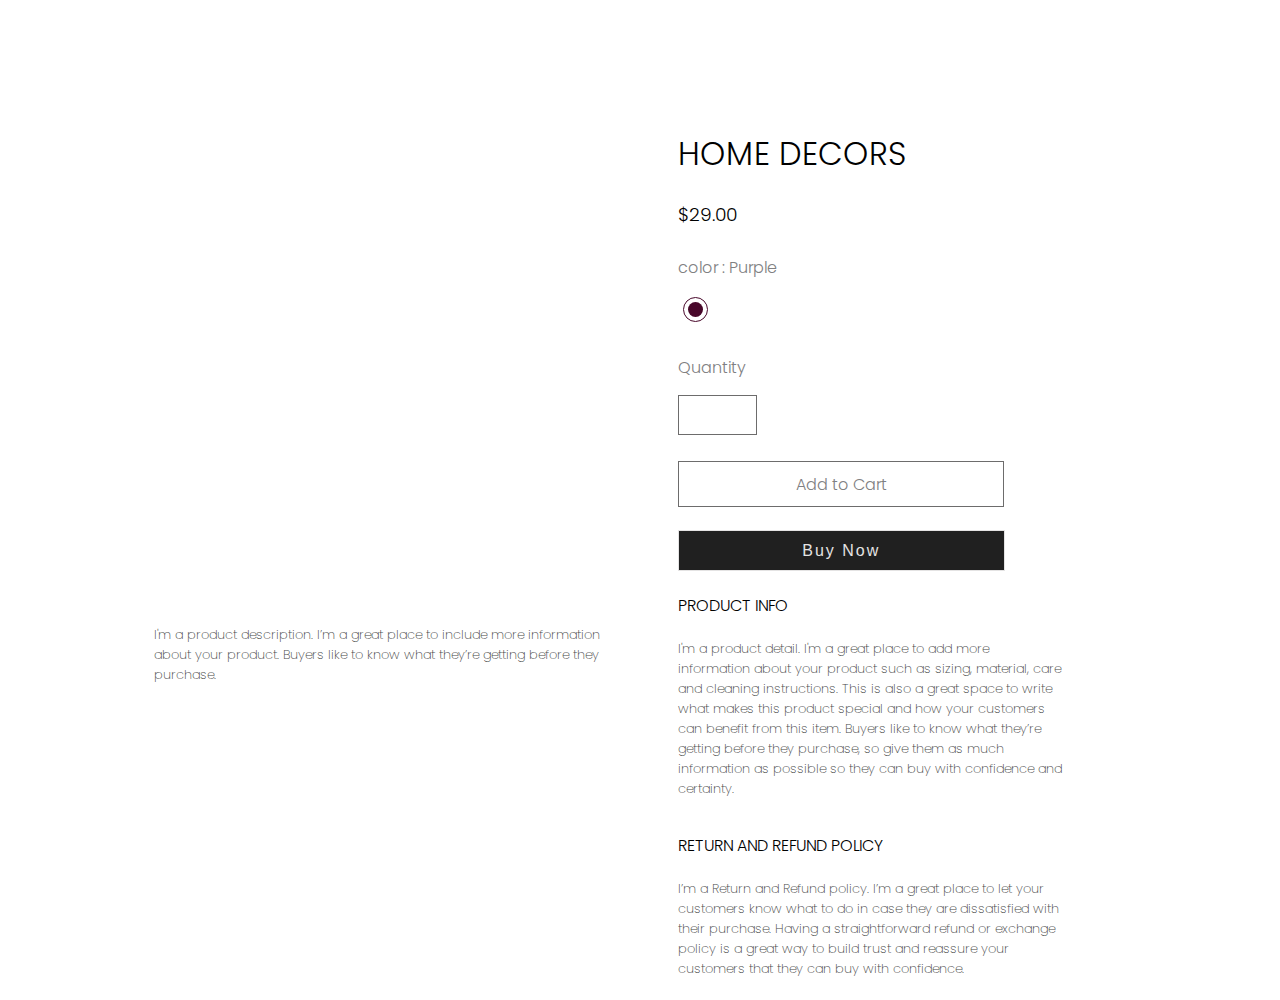
==== eyeGlasses.html @ 07c4824b "Merge pull request #2 from devanshu0605/patch-2" ====
<!DOCTYPE html>
<html lang="en">
<head>
    <meta charset="UTF-8">
    <meta http-equiv="X-UA-Compatible" content="IE=edge">
    <meta name="viewport" content="width=device-width, initial-scale=1.0">
    <title>Document</title>
    <link rel="stylesheet" href="style.css">
</head>
<body>
    <div class="skirtMaindiv">
        <div class="imageDiv">
            <img src="https://imgmedia.lbb.in/media/2019/02/5c6ec1279d684b2e0de71737_1550762279676.jpg" alt="">
        </div>
        <div class="imageContent">
            <h1>HOME DECORS</h1>
            <h3>$29.00</h3>
            <p>color : Purple</p>
            <input type="radio" id="RadioInput" checked="checked">
            <p>Quantity</p>
            <input type="number" id="quantity">
            <p id="cart">Add to Cart</p>
            <button id="buy">Buy Now</button>
        </div>
        <div class="infoContent" id="description">
            <p>I'm a product description. I’m a great place to include more information about your product. Buyers like to know what they’re getting before they purchase.</p>
        </div>
        <div class="infoContent">
            <h4>PRODUCT INFO</h4>
            <p>I'm a product detail. I'm a great place to add more information about your product such as sizing, material, care and cleaning instructions. This is also a great space to write what makes this product special and how your customers can benefit from this item. Buyers like to know what they’re getting before they purchase, so give them as much information as possible so they can buy with confidence and certainty.</p>
        </div>
        <div></div>
        <div class="infoContent">
            <h4>RETURN AND REFUND POLICY</h4>
            <p>I’m a Return and Refund policy. I’m a great place to let your customers know what to do in case they are dissatisfied with their purchase. Having a straightforward refund or exchange policy is a great way to build trust and reassure your customers that they can buy with confidence.</p>
        </div>
    </div>
    <script src="script.js"></script>
</body>
</html>
---- style.css ----
@import url('https://fonts.googleapis.com/css2?family=Indie+Flower&family=Montserrat:wght@400;500;600;800&family=Open+Sans:wght@300;400;700&family=Poppins:wght@300;400;500;700&display=swap');

body {
    size: 100%;
    font-family: 'Poppins', sans-serif;
    box-sizing: border-box;
    /* overflow-x: hidden; */
}

.navbarr {
    display: grid;
    grid-template-columns: 0.8fr 1.8fr 0.4fr;
    column-gap: 2%;
    background-color: rgb(85, 82, 82);
    position: fixed;
    top: 0;
    width: 100%;
    z-index: 2;
}

.navlogo {
    text-align: center;
    margin: 8% 0% 7% 0%;
    color: rgb(220, 231, 231);
}

.navlogo h2 {
    font-weight: 500;
    font-size: 1.4rem;
    letter-spacing: 4px;
}

.toggle-btn {
    position: absolute;
    top: 20px;
    right: 4%;
    display: none;
    flex-direction: column;
    justify-content: space-between;
    width: 30px;
    height: 19px;
}

.toggle-btn .bar {
    height: 1.7px;
    width: 100%;
    background-color: #fff;
    border-radius: 7px;
}

.nav-items ul {
    margin-top: 3.6%;
}

.nav-items ul li {
    display: inline;
}

.nav-items ul li a {
    margin: 7% 4%;
    text-decoration: none;
    color: rgb(216, 222, 228);
    font-weight: 300;
    font-size: 0.9rem;
    transition: 0.1s;
}

.nav-items ul li a:hover {
    color: rgb(135, 135, 247);
}

img {
    width: 100%;
    margin-top: 45px;
    z-index: -1;
    position: relative;
}

.lessopacitycont {
    background-color: white;
    opacity: 0.6;
    width: 45%;
    /* margin: 0% 27% 20% 27%; */
    padding: 2% 0.8%;
    position: absolute;
    top: 250px;
    left: 29%;
    right: 27%;
}

.lessopacitycont p {
    font-weight: 600;
    font-size: 2.5rem;
}

#shop {
    background-color: black;
    color: aliceblue;
    padding: 1% 12%;
    margin-bottom: 3.5%;
    cursor: pointer;
    border: none;
    opacity: 3;
}

#shop:hover {
    background-color: white;
    color: black;
    transition: 0.8s;
    border: none;
}

.shippingtxt {
    background-color: #d3d3d399;
}

.shippingtxt p {
    text-align: center;
    padding: 1%;
    letter-spacing: 4px;
    word-spacing: 5px;
    font-weight: lighter;
    font-size: 15px;
    color: rgb(21, 21, 21);
}

.main-content {
    text-align: center;
    display: inline-block;
    width: 35%;
    margin: 6% 32.5% 2%;
    letter-spacing: 5px;
    word-spacing: 5px;
}

hr {
    width: 7%;
    height: 3px;
    margin-left: 46%;
    color: black;
}

.main-content p {
    margin-left: 2.5%;
    margin-top: 7.7%;
}

.maindivs {
    display: grid;
    grid-template-columns: 1fr 1fr 1fr;
    margin-right: 6%;
    margin-bottom: 5%;
}
a{
    text-decoration: none;
}

.firstdiv {
    width: 70%;
    margin-left: 54%;
    cursor: pointer;
}

.seconddiv {
    width: 70%;
    margin-left: 27%;
    cursor: pointer;
}

.seconddiv img {
    position: relative;
    z-index: -1;
}

.thirddiv {
    width: 70%;
    margin-right: 40%;
    cursor: pointer;
}

.maindivs h4 {
    background-color: rgb(47, 47, 47);
    color: rgb(220, 231, 231);
    text-align: center;
    padding: 6% 1%;
    font-weight: 300;
    font-size: medium;
}

.mainfooter {
    display: grid;
    grid-template-columns: 1fr 1fr 1fr;
    column-gap: 30px;
    background-color: #303132;
    height: 100%;
}

.mainfooter p {
    color: rgb(220, 231, 231);
    text-align: center;
    letter-spacing: 1px;
    margin-top: 8%;
    font-weight: 100;
    font-size: 14px;
}

.firstfooterdiv p {
    text-align: end;
}

.firstfooterdiv {
    text-align: end;
}

.thirdfooterdiv p {
    text-align: start;
}

.thirdfooterdiv h6 {
    color: white;
    font-size: small;
    font-weight: 200;
    text-align: start;
}

#yourmail {
    width: 68.7%;
    background-color: #5a5b5a;
    color: white;
    border: none;
    border-radius: none;
    margin-top: 3%;
    margin-left: 16%;
    /* padding: 0.5% 11% 0.8% 9%; */
}

#yourmail:hover {
    background-color: #808082;
}

::placeholder {
    color: white;
    font-size: small;
    font-weight: 200;
    text-align: center;
}

#buttonn {
    font-size: small;
    font-weight: 200;
    margin-left: 16%;
    width: 68.7%;
    padding: 1.3% 0%;
    background-color: rgb(213, 213, 213);
    color: black;
    border: 0;
    transition: 0.1s;
}

#buttonn:hover {
    background-color: rgb(255, 255, 255);
}

i {
    color: white;
    margin-top: 4%;
    margin-left: 5%;
}

i:hover {
    color: rgb(135, 135, 247);
}

.outrodiv {
    grid-column: 1 / span 3;
}

.outrodiv p {
    margin: 3% 0% 2% 4.5%;
    font-size: small;
    font-weight: 200;
    color: rgb(208, 207, 207);
    background-color: #303132;
}

p span {
    text-decoration: underline;
    cursor: pointer;
}

@media (max-width: 1150px) {
    .maindivs h4 {
        padding: 6% 1%;
        font-weight: 300;
        font-size: small;
    }

}

@media (max-width: 930px) {
    .lessopacitycont{
        top: 200px;
    }
    .navbarr {
        display: flex;
        flex-direction: column;
        align-items: flex-start;
    }

    .toggle-btn {
        display: flex;
    }

    .navlogo {
        margin: 2% 0% 2% 4%;
        padding: 0;
    }

    .nav-items {
        width: 100%;
        display: none;

    }

    .nav-items ul {
        width: 100%;
        margin: 0;
        padding: 0;
        display: flex;
        flex-direction: column;
    }

    .nav-items ul li {
        text-align: center;
        margin: 0.7% 0%;
    }

    .nav-items ul li a {
        margin: 0;
        padding: 0;

    }

    .nav-items.active {
        display: flex;
    }
}

@media (max-width:832px) {
    .maindivs h4 {
        font-size: x-small;
    }
}

@media (max-width: 700px) {
    .lessopacitycont{
        top: 120px;
    }
    .lessopacitycont p {
        margin: 1.3%;
        font-weight: 500;
        font-size: 1.5rem;
    }
    .lessopacitycont button{
        font-size: x-small;
    }
    ::placeholder {
        font-size: x-small;
        font-weight: 100;
    }
}

@media (max-width: 422px){
    .lessopacitycont{
        top: 110px;
    }
    .lessopacitycont p {
        margin: 1%;
        font-size: large;
        font-weight: 500;
        font-size: 1rem;
    }
    ::placeholder {
        font-size: xx-small;
        font-weight: 100;
    }
}

@media (max-width: 394px){
    .lessopacitycont{
        top: 95px;
    }
     .toggle-btn{
        top: 11px;
     }
     .maindivs{
        display: block;
        margin: 0;
     }
     .maindivs h4{
        font-size: medium;
     }
     .firstdiv{
        margin: 1% auto;
     }
     .seconddiv{
        margin: 1% auto;
     }
     .thirddiv{
        margin: 1% auto 9%;
     }
     .mainfooter{
        display: block;
     }
     .firstfooterdiv{
        padding-top: 8%;
        text-align: center;
     }
     .firstfooterdiv p{
        text-align: center;
     }
     .thirdfooterdiv p{
        text-align: center;
     }
     .thirdfooterdiv h6{
        text-align: center;
     }
     .outrodiv p{
        margin: 0;
        margin-top: 8%;
     }
     p{
        margin: 0;
     }
}

.skirtMaindiv{
    display: grid;
    grid-template-columns: 1fr 1fr;
    column-gap: 6%;
}

.imageDiv{
    justify-self: end;
}
.imageDiv img{
    width: 100%;
    margin-top: 30%;
}

.imageContent{
    margin-top: 17%;
}

.imageContent h1, h3{
    font-weight: 300;
}

.imageContent p{
    font-weight: 300;
    color: #808082;
    margin-bottom: 2.4%;
    margin-top: 4.4%;
}

#radioInput{
    width: 25px;
    height: 25px;
    accent-color: green;
}

#RadioInput{
    width: 25px;
    height: 25px;
    accent-color: rgb(72, 7, 42);
}

#quantity{
    width: 9%;
    padding: 2%;
    border-radius: 0;
    border: 1px solid rgb(109, 108, 108);
}

#size{
    width: 50%;
    border-radius: 0;
    padding: 2%;
    border: 1px solid rgb(109, 108, 108);
}

#cart{
    width: 54.6%;
    text-align: center;
    border: 1px solid rgb(109, 108, 108);
    padding: 1.6% 0 1.6% 0;
    cursor: pointer;
}

#buy{
    width: 55%;
    margin-top: 1.4%;
    padding: 1.8%;
    color: rgb(228, 227, 227);
    font-size: medium;
    letter-spacing: 2px;
    background-color: rgb(32, 32, 32);
    border: 1px solid;
    transition: 0.35s;
    cursor: pointer;
}

#buy:hover{
    background-color: #5f5f5f;
}

.infoContent h4{
    font-weight: 300;
}

.infoContent p{
    width: 65%;
    font-weight: 200;
    font-size: small;
    color: #484848;
}

#description p{
    width: 76%;
    margin-top: 9%;
    margin-left: 24.5%;
}
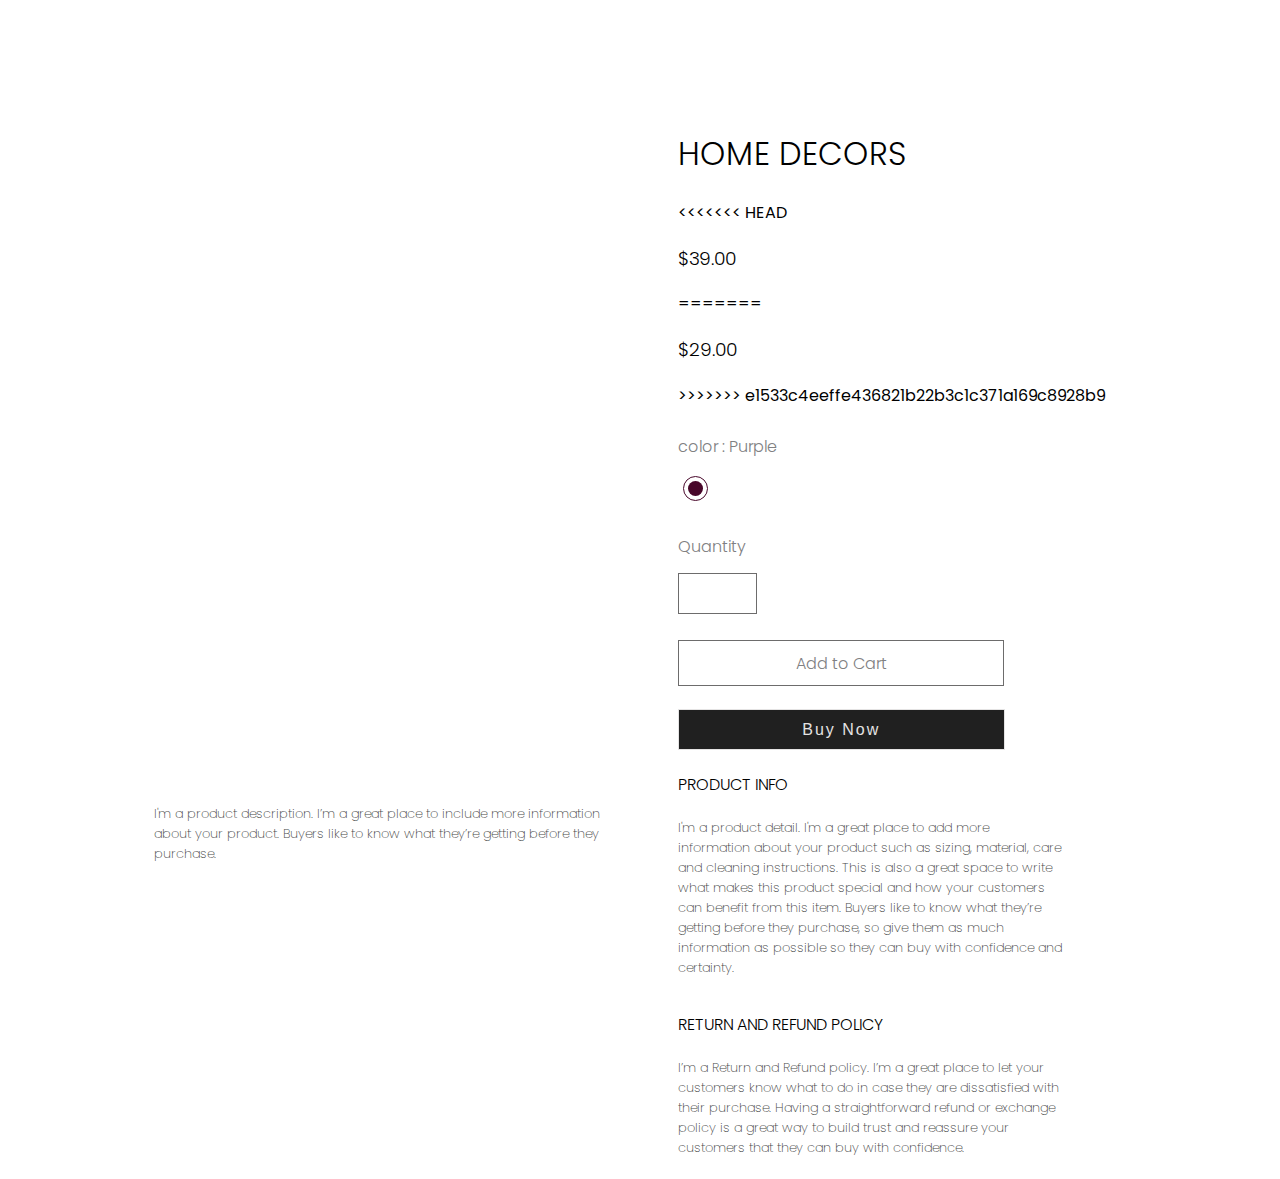
==== commit 96620ccd: "Merge branch 'master' of https://github.com/rohanRathi999/web-third-project" ====
--- a/eyeGlasses.html
+++ b/eyeGlasses.html
@@ -14,7 +14,11 @@
         </div>
         <div class="imageContent">
             <h1>HOME DECORS</h1>
+<<<<<<< HEAD
+            <h3>$39.00</h3>
+=======
             <h3>$29.00</h3>
+>>>>>>> e1533c4eeffe436821b22b3c1c371a169c8928b9
             <p>color : Purple</p>
             <input type="radio" id="RadioInput" checked="checked">
             <p>Quantity</p>
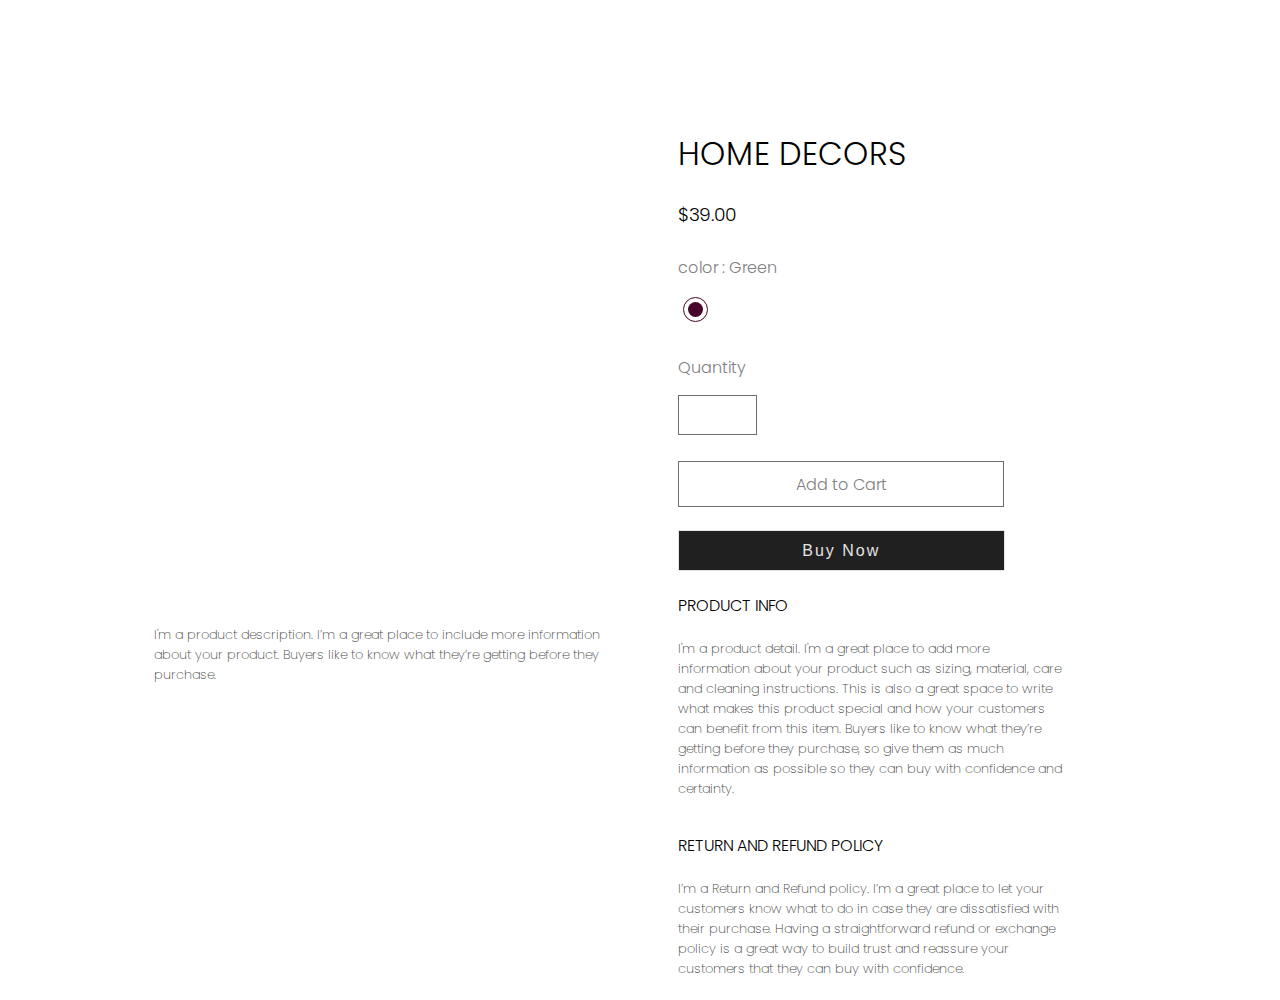
==== commit 2397de01: "commit" ====
--- a/eyeGlasses.html
+++ b/eyeGlasses.html
@@ -14,12 +14,8 @@
         </div>
         <div class="imageContent">
             <h1>HOME DECORS</h1>
-<<<<<<< HEAD
             <h3>$39.00</h3>
-=======
-            <h3>$29.00</h3>
->>>>>>> e1533c4eeffe436821b22b3c1c371a169c8928b9
-            <p>color : Purple</p>
+            <p>color : Green</p>
             <input type="radio" id="RadioInput" checked="checked">
             <p>Quantity</p>
             <input type="number" id="quantity">
